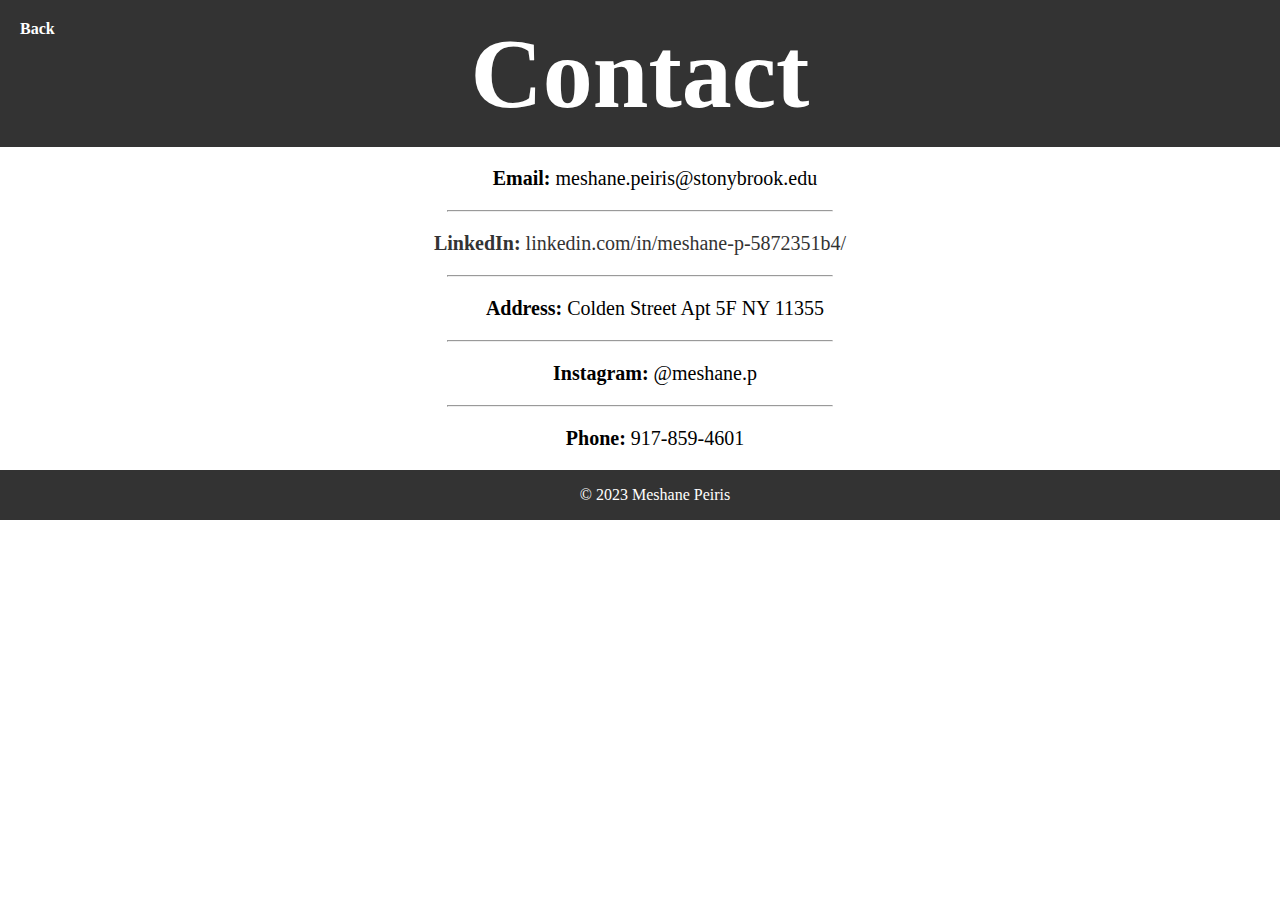
==== contact.html @ 3786028a "Add files via upload" ====
<!DOCTYPE html>
<html lang="en">
<head>
    <meta charset="UTF-8">
    <meta name="viewport" content="width=device-width, initial-scale=1.0">
    <title>Meshane Peiris - Personal Portfolio</title>
    <link rel="stylesheet" href="styles.css">
    <link rel="stylesheet" href="https://fonts.googleapis.com/css?family=Open+Sans">
</head>
<body>
    <nav>
        <div class="container">
            <h1>Contact</h1>
            <a href="index.html" class="top-left-link">Back</a> 
        </div>
    </nav>

    <div class="contact-section">
        <p><b>Email: </b>meshane.peiris@stonybrook.edu</p>
        
    </div>

    <hr>

    <div class="contact-section">
        <a href="https://www.linkedin.com/in/meshane-p-5872351b4/"><b>LinkedIn: </b>linkedin.com/in/meshane-p-5872351b4/</a>
    </div>

    <hr>

    <div class="contact-section">
        <p><b>Address: </b> Colden Street Apt 5F NY 11355</p>
    </div>

    <hr>

    <div class="contact-section">
        <p><b>Instagram: </b>@meshane.p</p>
    </div>

    <hr>

    <div class="contact-section">
        <p><b>Phone: </b>917-859-4601</p>
    </div>

    <footer>
        <div class="footer">
            <p>&copy; 2023 Meshane Peiris</p>
        </div>
    </footer>
</body>
---- styles.css ----
/* styles.css */

/* back button */
.top-left-link {
    position: absolute;
    top: 20px; 
    left: 20px; 
    color: #fff; 
    text-decoration: none; 
}

/* navigation bar */
nav {
    background-color: #333;
    color: #fff;
    padding: 1rem 0;
    text-align: center;
    font-family: 'Playfair Display', serif;
}

/* Meshane Peiris */
nav h1 {
    font-size: 100px; /* Increase the size */
    text-align: center;
    font-family: 'Playfair Display', serif;
    color: white;
}


nav ul {
    list-style: none;
}

nav ul li {
    display: inline;
    margin-right: 50px;
    text-align: center;
}

/* resume, portfolio, contact */
nav a {
    text-decoration: none;
    color: #fff;
    font-weight: bold;
    color: #CACFD2;
    text-align: center;
}

/* middle section */
header {
    background-color: white;
    text-align: center;
    padding: 2rem 0;
}

.header-content {
    display: flex;
    align-items: center; /* Vertically center-align the content */

}

.section {
    display: flex;
    align-items: center;
    justify-content: space-between;


}

/* pic */
.section-image img {
    max-width: 100%; /* Adjust the image width as needed */
    width: 400px;
    height: auto; /* Maintain aspect ratio */
    margin-left: 240px;
}

/* about me section */
.section-text {
    flex: 1; /* Allow the text to expand and fill available space */
    padding: 20px; /* Add padding for spacing */
    margin-right: 30px;
    font-size: larger;
    font-family: 'Playfair Display', serif;
    color: #333;
    text-align: justify;
}

/* about me*/
.section-text h2 {
    font-size: 30px;
    margin-bottom: 10px;
    text-align: center;
}

.section-text p {
    max-width: 3000px;
}



header img {
    border-radius: 50%;
    width: 150px;
    height: 150px;
    margin-right: 200px;
}

footer {
    background-color: #333;
    color: #fff;
    padding: 1rem 0;
}

body, h1, h2, p, h3 {
    margin: 0;
    padding: 0;
}

/* resume content */
.resumestuff h2, h3, p{
    text-align: left;
    margin-left: 30px;
}

.resumestuff hr {
    width: 100%;
    text-align: left;
}

.year-info {
    float: right;
    margin-right: 30px;
}

/* contact section */
.contact-section {
    display: flex;
    flex-direction: column;
    align-items: center;
    text-align: center;
    margin-bottom: 20px;
    margin-top: 20px;
    font-size: 20px;
}

.contact-section a {
    text-decoration: none;
    color:#333
}

.contact-section img {
    width: 40px; /* Adjust the width as needed */
    height: 40px; /* Adjust the height as needed */
    float: left;
    margin-right: 10px; /* Add spacing between image and text */
}

/* horizontal line */
hr {
    width: 30%; /* Set the desired width as a percentage of the parent container's width */
    margin: 20px auto; /* Add margin for spacing and center the line horizontally */
}

.footer p {
    text-align: center;
}

.project1 h2, p {
    text-align: center;
}
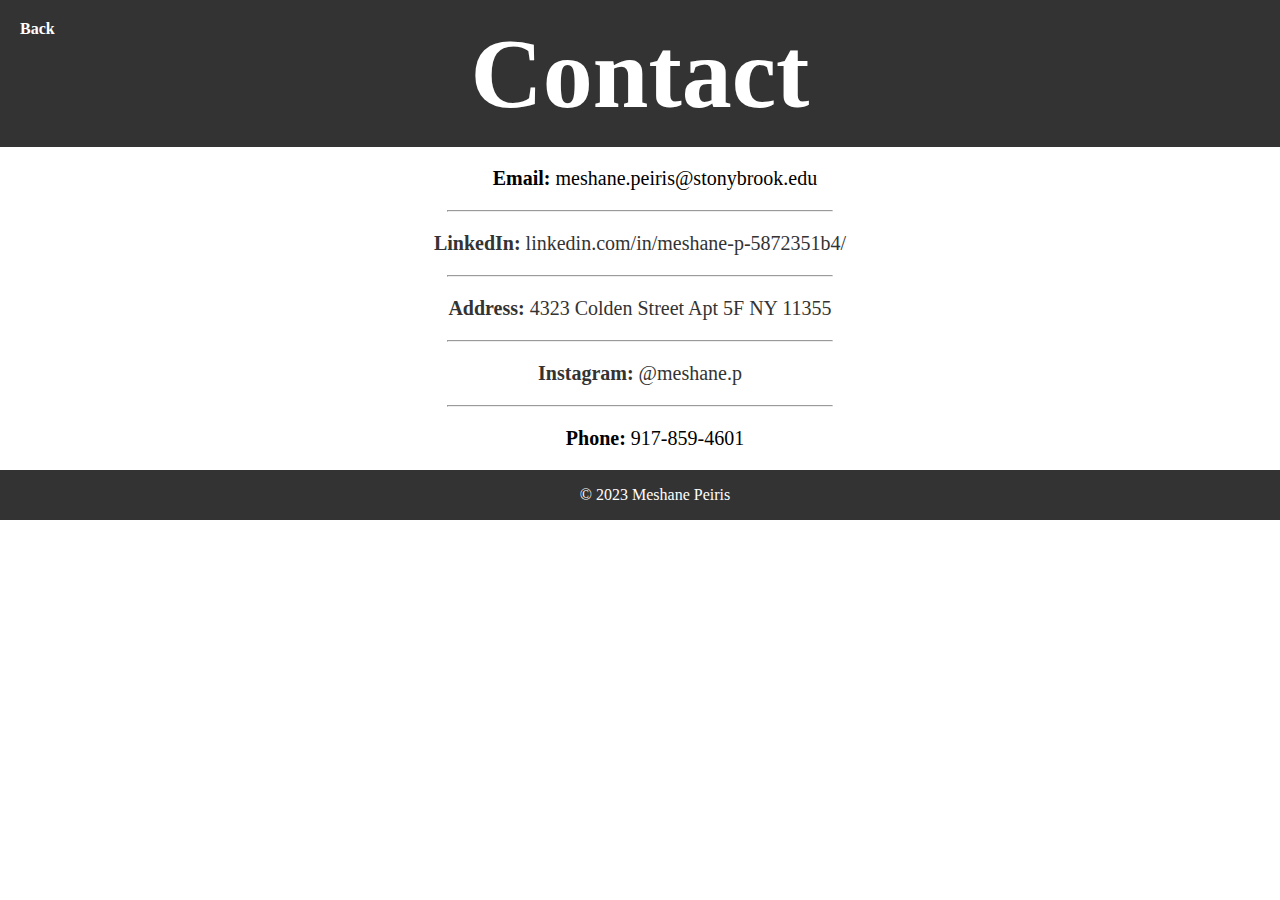
==== commit 9e651b73: "Add files via upload" ====
--- a/contact.html
+++ b/contact.html
@@ -29,13 +29,14 @@
     <hr>
 
     <div class="contact-section">
-        <p><b>Address: </b> Colden Street Apt 5F NY 11355</p>
+        <a href="https://www.google.com/maps/place/Carlyle+Skyline+Towers/@40.7528505,-73.8247773,20.29z/data=!4m6!3m5!1s0x89c2601359f07e0f:0x2015cefc35bc288b!8m2!3d40.7529675!4d-73.8245154!16s%2Fg%2F1tpf814r?entry=ttu"><b>Address: </b>4323 Colden Street Apt 5F NY 11355</a>
     </div>
 
     <hr>
 
     <div class="contact-section">
-        <p><b>Instagram: </b>@meshane.p</p>
+        <a href="https://www.instagram.com/meshane.p/"><b>Instagram: </b>@meshane.p</a>
+    
     </div>
 
     <hr>
--- a/styles.css
+++ b/styles.css
@@ -118,7 +118,7 @@
 }
 
 /* resume content */
-.resumestuff h2, h3, p{
+.resumestuff h2, h3{
     text-align: left;
     margin-left: 30px;
 }
@@ -166,7 +166,19 @@
     text-align: center;
 }
 
-.project1 h2, p {
-    text-align: center;
+.resumestuff p {
+    text-align: left;
+    margin-left: 30px;
 }
 
+/* projects part */
+.projects h2, p{
+    text-align: left;
+    margin-left: 30px
+
+}
+
+.projects hr {
+    width: 100%;
+}
+
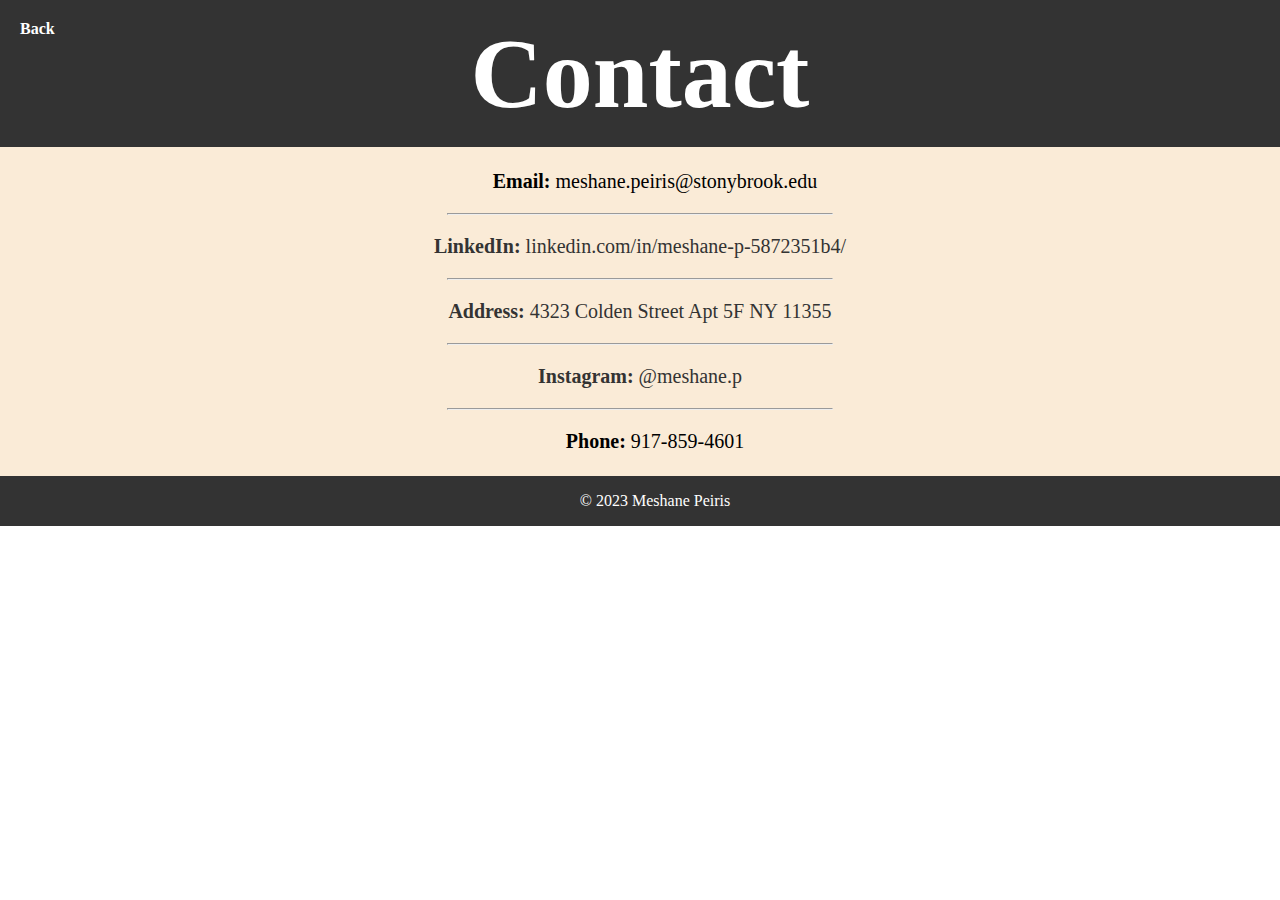
==== commit 4e83c586: "Add files via upload" ====
--- a/contact.html
+++ b/contact.html
@@ -14,35 +14,34 @@
             <a href="index.html" class="top-left-link">Back</a> 
         </div>
     </nav>
+    
+    
 
     <div class="contact-section">
+        <br>
         <p><b>Email: </b>meshane.peiris@stonybrook.edu</p>
-        
+        <hr>
     </div>
 
-    <hr>
 
     <div class="contact-section">
         <a href="https://www.linkedin.com/in/meshane-p-5872351b4/"><b>LinkedIn: </b>linkedin.com/in/meshane-p-5872351b4/</a>
+        <hr>
     </div>
-
-    <hr>
 
     <div class="contact-section">
         <a href="https://www.google.com/maps/place/Carlyle+Skyline+Towers/@40.7528505,-73.8247773,20.29z/data=!4m6!3m5!1s0x89c2601359f07e0f:0x2015cefc35bc288b!8m2!3d40.7529675!4d-73.8245154!16s%2Fg%2F1tpf814r?entry=ttu"><b>Address: </b>4323 Colden Street Apt 5F NY 11355</a>
+        <hr>
     </div>
-
-    <hr>
 
     <div class="contact-section">
         <a href="https://www.instagram.com/meshane.p/"><b>Instagram: </b>@meshane.p</a>
-    
+        <hr>
     </div>
-
-    <hr>
 
     <div class="contact-section">
         <p><b>Phone: </b>917-859-4601</p>
+        <br>
     </div>
 
     <footer>
--- a/styles.css
+++ b/styles.css
@@ -50,7 +50,6 @@
 header {
     background-color: white;
     text-align: center;
-    padding: 2rem 0;
 }
 
 .header-content {
@@ -60,17 +59,39 @@
 }
 
 .section {
-    display: flex;
-    align-items: center;
-    justify-content: space-between;
-
-
+    display:inline-flex;
+    align-items: center;
+    justify-content: space-between;
+}
+
+.section1 {
+    display:inline-flex;
+    align-items: center;
+    justify-content: space-between;
+    background-image: url(teach1.jpg);
+    height: 600px;
+}
+
+.section2 {
+    display:inline-flex;
+    align-items: center;
+    justify-content: space-between;
+    background-image: url(cs.jpg);
+    height: 600px;
+}
+
+.section3 {
+    display:inline-flex;
+    align-items: center;
+    justify-content: space-between;
+    background-image: url(greenery.jpg);
+    height: 600px;
 }
 
 /* pic */
 .section-image img {
     max-width: 100%; /* Adjust the image width as needed */
-    width: 400px;
+    width: 350px;
     height: auto; /* Maintain aspect ratio */
     margin-left: 240px;
 }
@@ -78,9 +99,8 @@
 /* about me section */
 .section-text {
     flex: 1; /* Allow the text to expand and fill available space */
-    padding: 20px; /* Add padding for spacing */
-    margin-right: 30px;
-    font-size: larger;
+    margin-right: 80px;
+    font-size: 21.5px;
     font-family: 'Playfair Display', serif;
     color: #333;
     text-align: justify;
@@ -95,9 +115,10 @@
 
 .section-text p {
     max-width: 3000px;
-}
-
-
+    color:whitesmoke;
+    text-align: center;
+    font-family: 'Courier New', Courier, monospace;
+}
 
 header img {
     border-radius: 50%;
@@ -118,13 +139,17 @@
 }
 
 /* resume content */
+.resumestuff {
+    background-color: antiquewhite;
+}
+
 .resumestuff h2, h3{
     text-align: left;
     margin-left: 30px;
 }
 
 .resumestuff hr {
-    width: 100%;
+    width: 96%;
     text-align: left;
 }
 
@@ -139,27 +164,22 @@
     flex-direction: column;
     align-items: center;
     text-align: center;
-    margin-bottom: 20px;
-    margin-top: 20px;
+    margin-bottom: 0px;
+    margin-top: 0px;
     font-size: 20px;
+    background-color: antiquewhite ;
 }
 
 .contact-section a {
     text-decoration: none;
     color:#333
-}
-
-.contact-section img {
-    width: 40px; /* Adjust the width as needed */
-    height: 40px; /* Adjust the height as needed */
-    float: left;
-    margin-right: 10px; /* Add spacing between image and text */
+
 }
 
 /* horizontal line */
 hr {
-    width: 30%; /* Set the desired width as a percentage of the parent container's width */
-    margin: 20px auto; /* Add margin for spacing and center the line horizontally */
+    width: 30%; 
+    margin: 20px auto;
 }
 
 .footer p {
@@ -179,6 +199,12 @@
 }
 
 .projects hr {
-    width: 100%;
-}
-
+    width: 96%;
+    margin-top: 0;
+}
+
+.projects {
+    background-color: antiquewhite;
+}
+
+
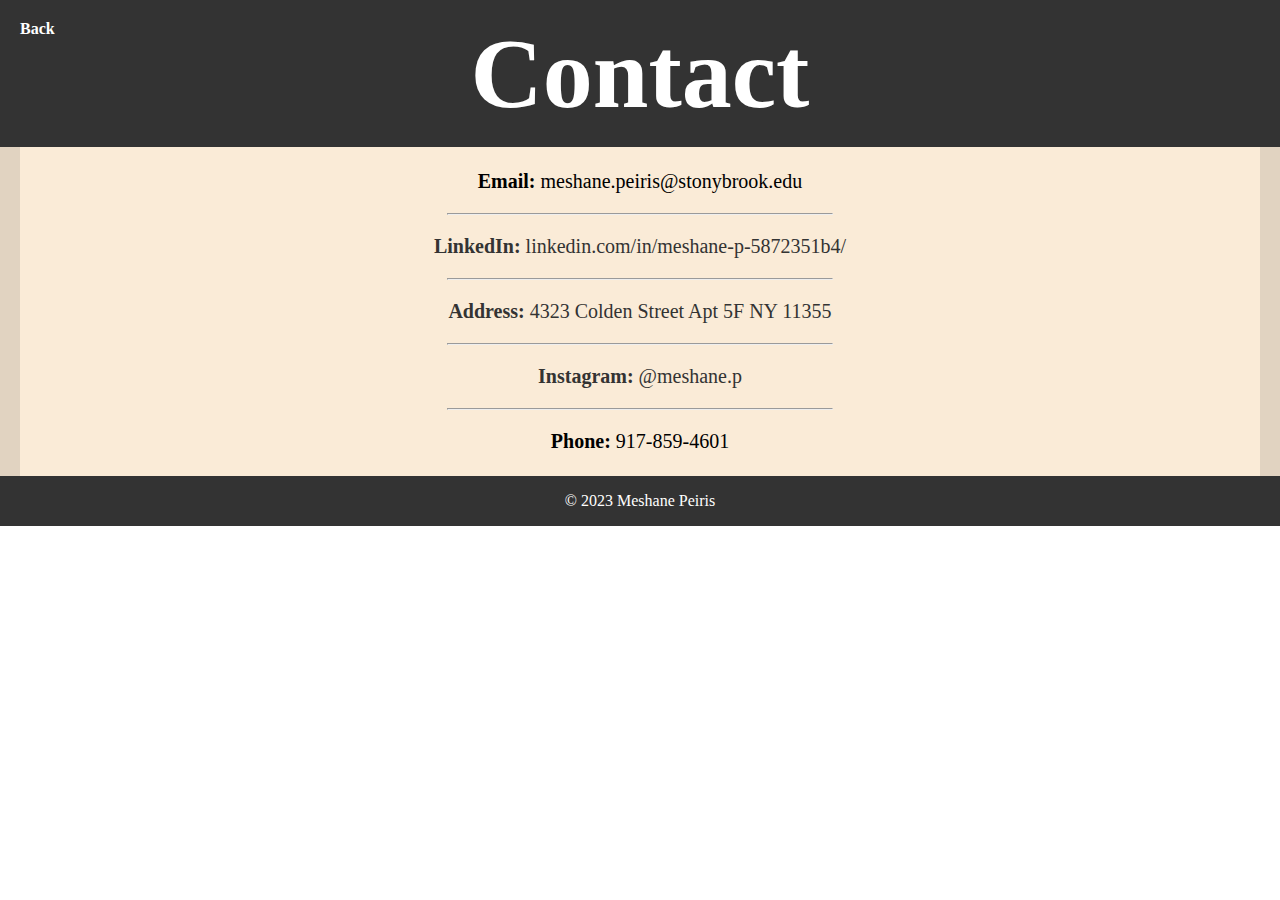
==== commit 80485a08: "Add files via upload" ====
--- a/contact.html
+++ b/contact.html
@@ -3,7 +3,7 @@
 <head>
     <meta charset="UTF-8">
     <meta name="viewport" content="width=device-width, initial-scale=1.0">
-    <title>Meshane Peiris - Personal Portfolio</title>
+    <title>Contact</title>
     <link rel="stylesheet" href="styles.css">
     <link rel="stylesheet" href="https://fonts.googleapis.com/css?family=Open+Sans">
 </head>
@@ -14,34 +14,28 @@
             <a href="index.html" class="top-left-link">Back</a> 
         </div>
     </nav>
-    
-    
 
-    <div class="contact-section">
-        <br>
-        <p><b>Email: </b>meshane.peiris@stonybrook.edu</p>
-        <hr>
-    </div>
+    <!-- Add this div for the middle section with bars -->
+    <div class="middle-section">
+        <header>
+            <div class="contact-section">
+                <br>
+                <p><b>Email: </b>meshane.peiris@stonybrook.edu</p>
+                <hr>
 
+                <a href="https://www.linkedin.com/in/meshane-p-5872351b4/"><b>LinkedIn: </b>linkedin.com/in/meshane-p-5872351b4/</a>
+                <hr>
 
-    <div class="contact-section">
-        <a href="https://www.linkedin.com/in/meshane-p-5872351b4/"><b>LinkedIn: </b>linkedin.com/in/meshane-p-5872351b4/</a>
-        <hr>
-    </div>
+                <a href="https://www.google.com/maps/place/Carlyle+Skyline+Towers/@40.7528505,-73.8247773,20.29z/data=!4m6!3m5!1s0x89c2601359f07e0f:0x2015cefc35bc288b!8m2!3d40.7529675!4d-73.8245154!16s%2Fg%2F1tpf814r?entry=ttu"><b>Address: </b>4323 Colden Street Apt 5F NY 11355</a>
+                <hr>
 
-    <div class="contact-section">
-        <a href="https://www.google.com/maps/place/Carlyle+Skyline+Towers/@40.7528505,-73.8247773,20.29z/data=!4m6!3m5!1s0x89c2601359f07e0f:0x2015cefc35bc288b!8m2!3d40.7529675!4d-73.8245154!16s%2Fg%2F1tpf814r?entry=ttu"><b>Address: </b>4323 Colden Street Apt 5F NY 11355</a>
-        <hr>
-    </div>
+                <a href="https://www.instagram.com/meshane.p/"><b>Instagram: </b>@meshane.p</a>
+                <hr>
 
-    <div class="contact-section">
-        <a href="https://www.instagram.com/meshane.p/"><b>Instagram: </b>@meshane.p</a>
-        <hr>
-    </div>
-
-    <div class="contact-section">
-        <p><b>Phone: </b>917-859-4601</p>
-        <br>
+                <p><b>Phone: </b>917-859-4601</p>
+                <br>
+            </div>
+        </header>
     </div>
 
     <footer>
@@ -49,4 +43,5 @@
             <p>&copy; 2023 Meshane Peiris</p>
         </div>
     </footer>
-</body>+</body>
+</html>
--- a/styles.css
+++ b/styles.css
@@ -145,7 +145,7 @@
 
 .resumestuff h2, h3{
     text-align: left;
-    margin-left: 30px;
+    margin-left: 60px;
 }
 
 .resumestuff hr {
@@ -155,7 +155,7 @@
 
 .year-info {
     float: right;
-    margin-right: 30px;
+    margin-right: 60px;
 }
 
 /* contact section */
@@ -188,14 +188,14 @@
 
 .resumestuff p {
     text-align: left;
-    margin-left: 30px;
+    margin-left: 60px;
 }
 
 /* projects part */
 .projects h2, p{
     text-align: left;
-    margin-left: 30px
-
+    margin-left: 60px;
+    margin-right: 60px;
 }
 
 .projects hr {
@@ -207,4 +207,33 @@
     background-color: antiquewhite;
 }
 
-
+.middle-section {
+    background-color: #f5f5f5;
+ 
+    position: relative;
+}
+
+.middle-section::before,
+.middle-section::after {
+    content: "";
+    position: absolute;
+    top: 0;
+    bottom: 0;
+    width: 20px; /* Adjust the width of the bars as needed */
+    background-color: #e1d3c1; /* Color of the bars */
+}
+
+.middle-section::before {
+    left: 0;
+}
+
+.middle-section::after {
+    right: 0;
+}
+
+/* Style the middle content */
+.middle-content {
+    background-color: antiquewhite; /* Adjust this color as needed */
+}
+
+
